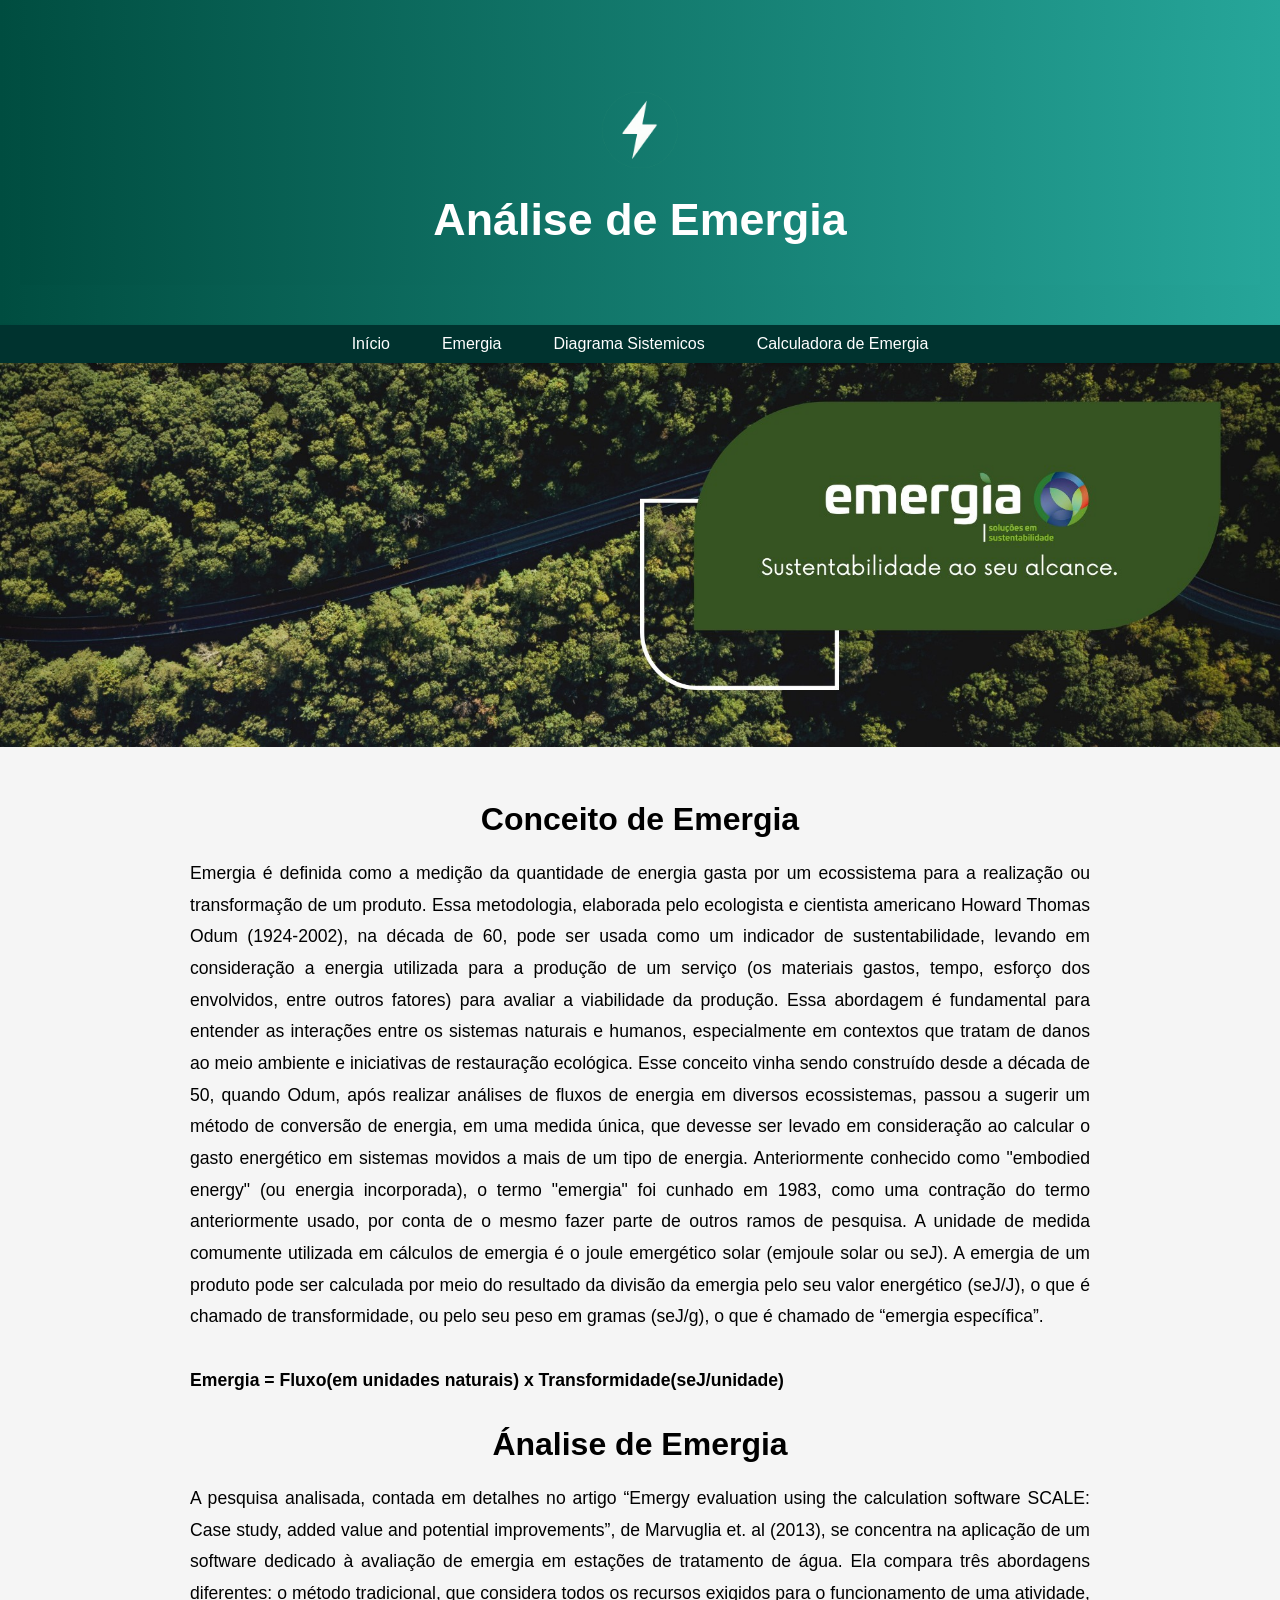
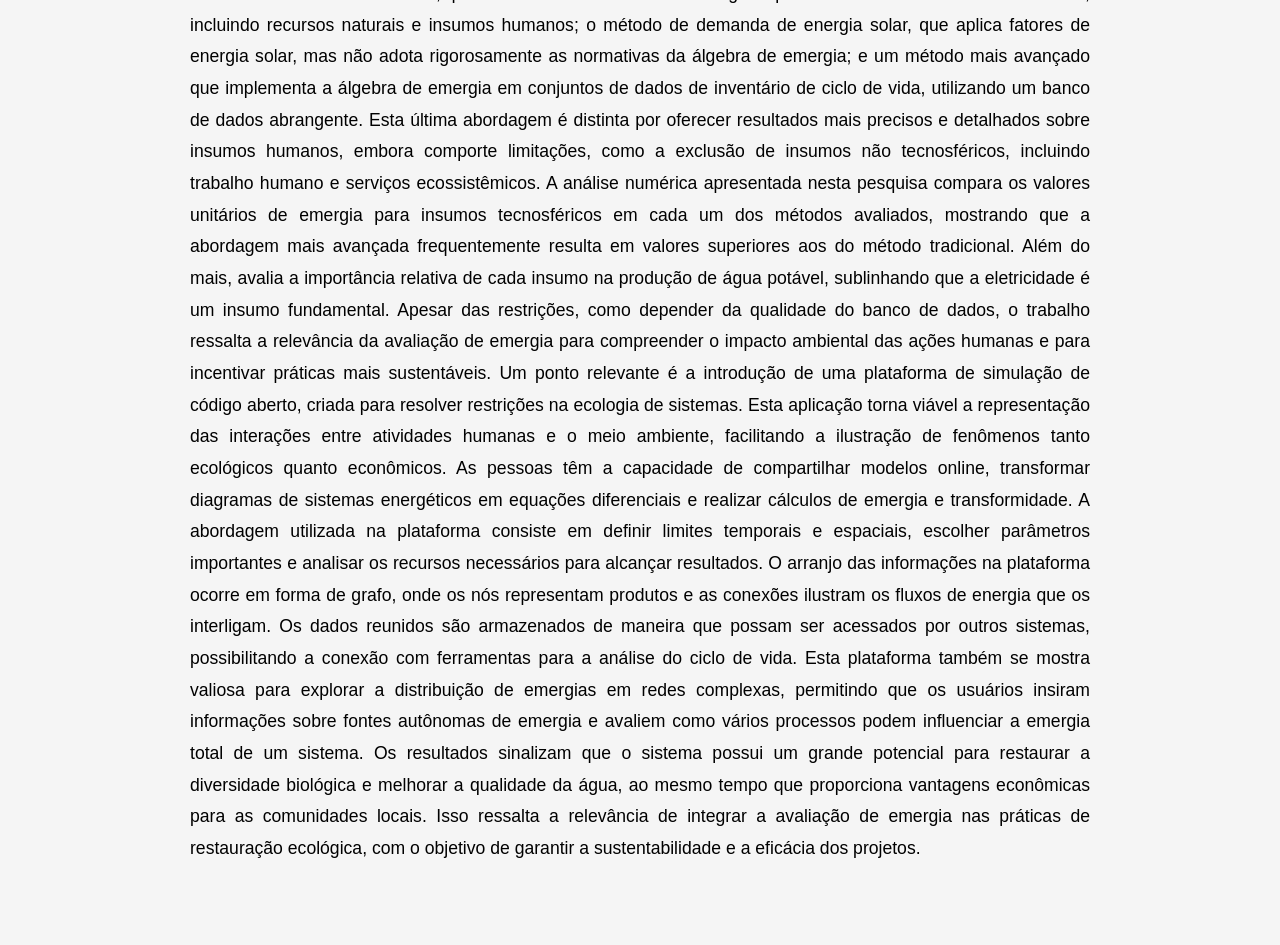
==== index.html @ 8c9085ec "Update and rename Emergia.html to index.html" ====
<!DOCTYPE html>
<html lang="pt-br">
<head>
    <meta charset="UTF-8">
    <meta name="viewport" content="width=device-width, initial-scale=1.0">
    <title>Emergia</title>
    <link rel="stylesheet" href="css/emergia.css">
</head>
<body>
  <header>
<header>
    <img src="imagem/icone_raio (2).png" alt="Ícone de emergia" class="logo-escrita">
    <h1>Análise de Emergia</h1>
</header>
  </header>

  <div class="menu-container">
      <div class="menu-toggle" onclick="toggleMenu()">☰</div>
      <nav id="nav-menu">
          <ul>
              <li><a href="Index.html">Início</a></li>
              <li><a href="Emergia.html">Emergia</a></li>
              <li><a href="diagrama_sistemicos.html">Diagrama Sistemicos</a></li>
              <li><a href="calculo_emergia.html">Calculadora de Emergia</a></li>
          </ul>
      </nav>
  </div>
  <div class="img">
  <img src="imagem/emergiaimg.jpg" alt="emergia">
</div>
  <main>
     <section class="sobre">
        <h2>Conceito de Emergia</h2>
  <p>Emergia é definida como a medição da quantidade de energia gasta por um ecossistema para a realização ou transformação de um produto. 
    Essa metodologia, elaborada pelo ecologista e cientista americano Howard Thomas Odum (1924-2002), na década de 60, pode ser usada como um indicador de sustentabilidade, levando em consideração a energia utilizada para a produção de um serviço (os materiais gastos, tempo, esforço dos envolvidos, entre outros fatores) para avaliar a viabilidade da produção. 
    Essa abordagem é fundamental para entender as interações entre os sistemas naturais e humanos, especialmente em contextos que tratam de danos ao meio ambiente e iniciativas de restauração ecológica.
    Esse conceito vinha sendo construído desde a década de 50, quando Odum, após realizar análises de fluxos de energia em diversos ecossistemas, passou a sugerir um método de conversão de energia, em uma medida única, que devesse ser levado em consideração ao calcular o gasto energético em sistemas movidos a mais de um tipo de energia.
    Anteriormente conhecido como "embodied energy" (ou energia incorporada), o termo "emergia" foi cunhado em 1983, como uma contração do termo anteriormente usado, por conta de o mesmo fazer parte de outros ramos de pesquisa.
    A unidade de medida comumente utilizada em cálculos de emergia é o joule emergético solar (emjoule solar ou seJ). 
    A emergia de um produto pode ser calculada por meio do resultado da divisão da emergia pelo seu valor energético (seJ/J), o que é chamado de transformidade, ou pelo seu peso em gramas (seJ/g), o que é chamado de “emergia específica”.
<br>
<br>
<strong>Emergia = Fluxo(em unidades naturais) x Transformidade(seJ/unidade)</strong>
</p>                                                                                                                                              
<h2>Ánalise de Emergia</h2>
<p>A pesquisa analisada, contada em detalhes no artigo “Emergy evaluation using the calculation software SCALE: Case study, added value and potential improvements”, de Marvuglia et. al (2013), se concentra na aplicação de um software dedicado à avaliação de emergia em estações de tratamento de água. Ela compara três abordagens diferentes: o método tradicional, que considera todos os recursos exigidos para o funcionamento de uma atividade, incluindo recursos naturais e insumos humanos; o método de demanda de energia solar, que aplica fatores de energia solar, mas não adota rigorosamente as normativas da álgebra de emergia; e um método mais avançado que implementa a álgebra de emergia em conjuntos de dados de inventário de ciclo de vida, utilizando um banco de dados abrangente. Esta última abordagem é distinta por oferecer resultados mais precisos e detalhados sobre insumos humanos, embora comporte limitações, como a exclusão de insumos não tecnosféricos, incluindo trabalho humano e serviços ecossistêmicos.
A análise numérica apresentada nesta pesquisa compara os valores unitários de emergia para insumos tecnosféricos em cada um dos métodos avaliados, mostrando que a abordagem mais avançada frequentemente resulta em valores superiores aos do método tradicional. Além do mais, avalia a importância relativa de cada insumo na produção de água potável, sublinhando que a eletricidade é um insumo fundamental. Apesar das restrições, como depender da qualidade do banco de dados, o trabalho ressalta a relevância da avaliação de emergia para compreender o impacto ambiental das ações humanas e para incentivar práticas mais sustentáveis.
Um ponto relevante é a introdução de uma plataforma de simulação de código aberto, criada para resolver restrições na ecologia de sistemas. Esta aplicação torna viável a representação das interações entre atividades humanas e o meio ambiente, facilitando a ilustração de fenômenos tanto ecológicos quanto econômicos. As pessoas têm a capacidade de compartilhar modelos online, transformar diagramas de sistemas energéticos em equações diferenciais e realizar cálculos de emergia e transformidade. A abordagem utilizada na plataforma consiste em definir limites temporais e espaciais, escolher parâmetros importantes e analisar os recursos necessários para alcançar resultados. O arranjo das informações na plataforma ocorre em forma de grafo, onde os nós representam produtos e as conexões ilustram os fluxos de energia que os interligam. Os dados reunidos são armazenados de maneira que possam ser acessados por outros sistemas, possibilitando a conexão com ferramentas para a análise do ciclo de vida. Esta plataforma também se mostra valiosa para explorar a distribuição de emergias em redes complexas, permitindo que os usuários insiram informações sobre fontes autônomas de emergia e avaliem como vários processos podem influenciar a emergia total de um sistema.
Os resultados sinalizam que o sistema possui um grande potencial para restaurar a diversidade biológica e melhorar a qualidade da água, ao mesmo tempo que proporciona vantagens econômicas para as comunidades locais. Isso ressalta a relevância de integrar a avaliação de emergia nas práticas de restauração ecológica, com o objetivo de garantir a sustentabilidade e a eficácia dos projetos.</p>
</section>
</main>
<script src="JS/menu.js"></script>
---- css/emergia.css ----
/* Reset básico */
* {
    margin: 0;
    padding: 0;
    box-sizing: border-box;
}

/* Corpo */
body {
    font-family: Arial, sans-serif;
    background-color: whitesmoke;
}

/* Cabeçalho */
header {
    background: linear-gradient(to right, #004d40, #26a69a);
    padding: 40px 20px;
    text-align: center;
}

header .logo-escrita {
    width: 100px;
    margin-bottom: 10px;
    align-items: center;
}

header h1 {
    font-size: 2.8rem;
    font-weight: bold;
    color: #ffffff;
}

.menu-container {
  background-color: #00332f;
  box-shadow: 0 2px 4px rgba(0, 0, 0, 0.2);
  padding: 10px;
  position: relative;
}
nav {
    display: flex;
    justify-content: center;
    gap: 20px;
}

nav ul {
    list-style: none;
    display: flex;
    gap: 20px;
    padding: 0;
    margin-top: auto;
    margin-bottom: auto;
}

nav ul li a {
    color: white;
    text-decoration: none;
    font-size: 1rem;
    padding: 8px 16px;
    border-radius: 6px;
    transition: 0.3s;
}

nav ul li a:hover {
    background-color: #a7ffeb;
    color: #004d40;
    transform: scale(1.05);
}

.menu-toggle {
  display: none;
  font-size: 30px;
  cursor: pointer;
  color: white;
  background-color: #004d40;
  padding: 8px 12px;
  border-radius: 6px;
  margin-bottom: 10px;
}

#nav-menu {
  display: flex;
  justify-content: center;
  gap: 20px;
  transition: max-height 0.3s ease;
}

#nav-menu ul {
  list-style: none;
  display: flex;
  gap: 20px;
  padding: 0;
  margin: 0;
}

#nav-menu ul li a {
  color: white;
  text-decoration: none;
  font-size: 1rem;
  padding: 8px 16px;
  border-radius: 6px;
  transition: 0.3s;
}

#nav-menu ul li a:hover {
  background-color: #a7ffeb;
  color: #004d40;
  transform: scale(1.05);
}

/* Conteúdo principal */
main {
    padding: 50px 20px;
}

.sobre h2 {
    font-size: 2rem;
    color:black;
    text-align: center;
    margin-bottom: 20px;
}

.sobre p {
    font-size: 1.1rem;
    line-height: 1.8;
    max-width: 900px;
    margin: 0 auto 30px;
    color: black;
    text-align: justify;
}

img {
    width: 100%;
    max-height: 400px; /* ou ajuste para o valor desejado */
    object-fit: cover;
}


@media (max-width: 768px) {
  #nav-menu {
    display: none;
    flex-direction: column;
    align-items: center;
  }

  #nav-menu.active {
    display: flex;
  }

  .menu-toggle {
    display: block;
  }

  #nav-menu ul {
    flex-direction: column;
    gap: 10px;
    width: 100%;
    padding: 0;
  }

  #nav-menu ul li {
    width: 100%;
    text-align: center;
  }

  #nav-menu ul li a {
    display: block;
    width: 100%;
    padding: 12px;
  }
}
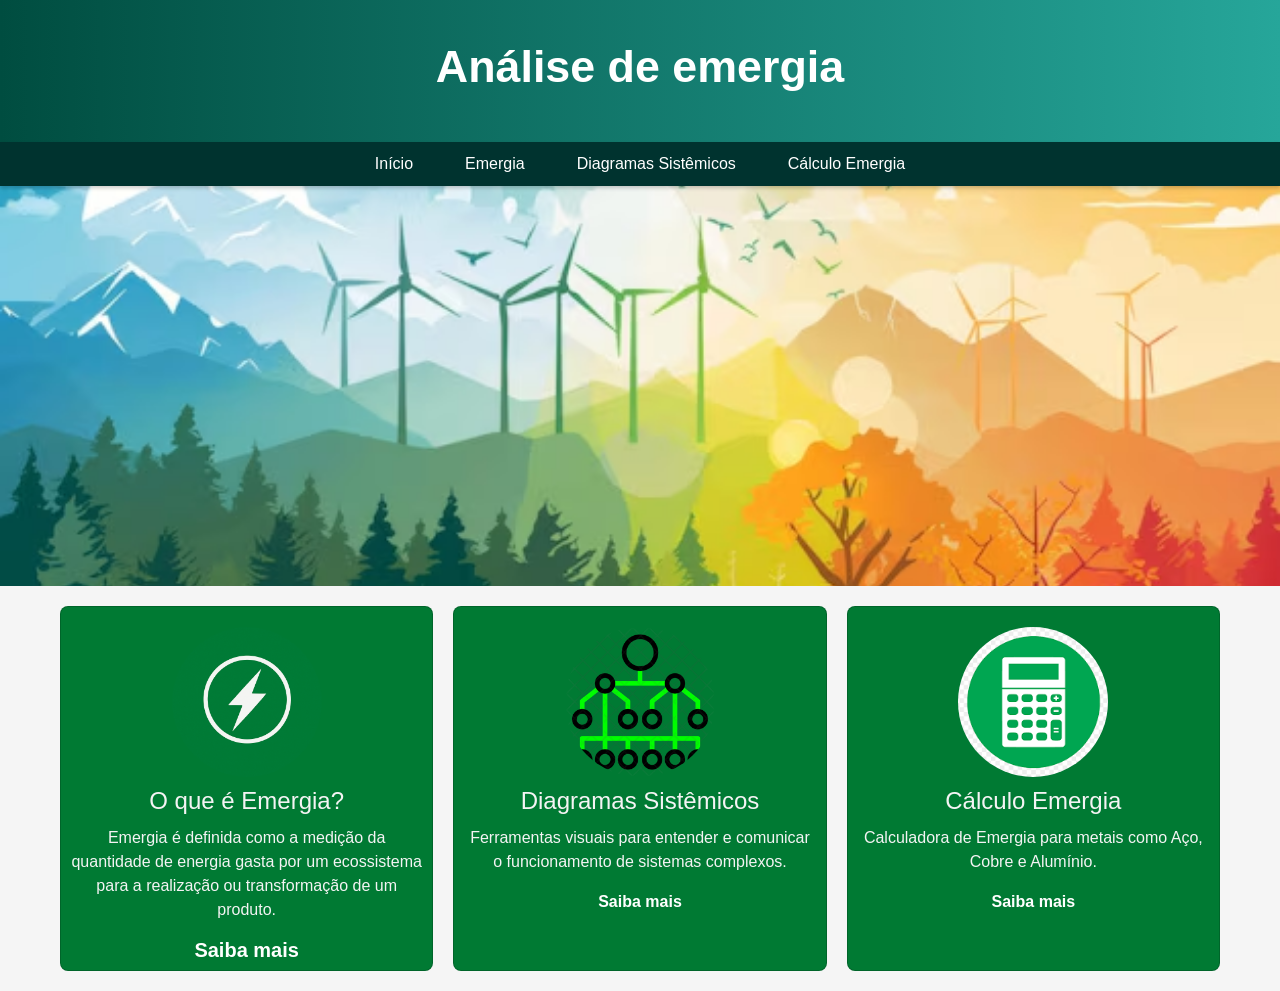
==== commit 141cca93: "Update and rename Index.html to index.html" ====
--- a/index.html
+++ b/index.html
@@ -1,52 +1,66 @@
 <!DOCTYPE html>
 <html lang="pt-br">
 <head>
-    <meta charset="UTF-8">
-    <meta name="viewport" content="width=device-width, initial-scale=1.0">
-    <title>Emergia</title>
-    <link rel="stylesheet" href="css/emergia.css">
+  <meta charset="UTF-8">
+  <meta name="viewport" content="width=device-width, initial-scale=1.0">
+  <title>Início</title>
+  <link href="https://cdn.jsdelivr.net/npm/bootstrap@5.3.0-alpha1/dist/css/bootstrap.min.css" rel="stylesheet">
+  <link rel="stylesheet" href="css/inicio.css">
 </head>
 <body>
   <header>
-<header>
-    <img src="imagem/icone_raio (2).png" alt="Ícone de emergia" class="logo-escrita">
-    <h1>Análise de Emergia</h1>
-</header>
+    <div class="escrita">
+      <h1>Análise de emergia</h1>
+    </div>
   </header>
 
-  <div class="menu-container">
-      <div class="menu-toggle" onclick="toggleMenu()">☰</div>
-      <nav id="nav-menu">
-          <ul>
-              <li><a href="Index.html">Início</a></li>
-              <li><a href="Emergia.html">Emergia</a></li>
-              <li><a href="diagrama_sistemicos.html">Diagrama Sistemicos</a></li>
-              <li><a href="calculo_emergia.html">Calculadora de Emergia</a></li>
-          </ul>
-      </nav>
+<div class="menu-container">
+    <div class="menu-toggle" onclick="toggleMenu()">☰</div>
+    <nav id="nav-menu">
+        <ul>
+            <li><a href="index.html">Início</a></li>
+            <li><a href="Emergia.html">Emergia</a></li>
+            <li><a href="diagrama_sistemicos.html">Diagramas Sistêmicos </a></li>
+            <li><a href="calculo_emergia.html">Cálculo Emergia</a></li>
+        </ul>
+    </nav>
+</div>
+
+  <script src="JS/menu.js"></script>
+
+  <div class="img">
+    <img src="imagem/Emergia.avif" alt="emergia imagem">
   </div>
-  <div class="img">
-  <img src="imagem/emergiaimg.jpg" alt="emergia">
-</div>
-  <main>
-     <section class="sobre">
-        <h2>Conceito de Emergia</h2>
-  <p>Emergia é definida como a medição da quantidade de energia gasta por um ecossistema para a realização ou transformação de um produto. 
-    Essa metodologia, elaborada pelo ecologista e cientista americano Howard Thomas Odum (1924-2002), na década de 60, pode ser usada como um indicador de sustentabilidade, levando em consideração a energia utilizada para a produção de um serviço (os materiais gastos, tempo, esforço dos envolvidos, entre outros fatores) para avaliar a viabilidade da produção. 
-    Essa abordagem é fundamental para entender as interações entre os sistemas naturais e humanos, especialmente em contextos que tratam de danos ao meio ambiente e iniciativas de restauração ecológica.
-    Esse conceito vinha sendo construído desde a década de 50, quando Odum, após realizar análises de fluxos de energia em diversos ecossistemas, passou a sugerir um método de conversão de energia, em uma medida única, que devesse ser levado em consideração ao calcular o gasto energético em sistemas movidos a mais de um tipo de energia.
-    Anteriormente conhecido como "embodied energy" (ou energia incorporada), o termo "emergia" foi cunhado em 1983, como uma contração do termo anteriormente usado, por conta de o mesmo fazer parte de outros ramos de pesquisa.
-    A unidade de medida comumente utilizada em cálculos de emergia é o joule emergético solar (emjoule solar ou seJ). 
-    A emergia de um produto pode ser calculada por meio do resultado da divisão da emergia pelo seu valor energético (seJ/J), o que é chamado de transformidade, ou pelo seu peso em gramas (seJ/g), o que é chamado de “emergia específica”.
-<br>
-<br>
-<strong>Emergia = Fluxo(em unidades naturais) x Transformidade(seJ/unidade)</strong>
-</p>                                                                                                                                              
-<h2>Ánalise de Emergia</h2>
-<p>A pesquisa analisada, contada em detalhes no artigo “Emergy evaluation using the calculation software SCALE: Case study, added value and potential improvements”, de Marvuglia et. al (2013), se concentra na aplicação de um software dedicado à avaliação de emergia em estações de tratamento de água. Ela compara três abordagens diferentes: o método tradicional, que considera todos os recursos exigidos para o funcionamento de uma atividade, incluindo recursos naturais e insumos humanos; o método de demanda de energia solar, que aplica fatores de energia solar, mas não adota rigorosamente as normativas da álgebra de emergia; e um método mais avançado que implementa a álgebra de emergia em conjuntos de dados de inventário de ciclo de vida, utilizando um banco de dados abrangente. Esta última abordagem é distinta por oferecer resultados mais precisos e detalhados sobre insumos humanos, embora comporte limitações, como a exclusão de insumos não tecnosféricos, incluindo trabalho humano e serviços ecossistêmicos.
-A análise numérica apresentada nesta pesquisa compara os valores unitários de emergia para insumos tecnosféricos em cada um dos métodos avaliados, mostrando que a abordagem mais avançada frequentemente resulta em valores superiores aos do método tradicional. Além do mais, avalia a importância relativa de cada insumo na produção de água potável, sublinhando que a eletricidade é um insumo fundamental. Apesar das restrições, como depender da qualidade do banco de dados, o trabalho ressalta a relevância da avaliação de emergia para compreender o impacto ambiental das ações humanas e para incentivar práticas mais sustentáveis.
-Um ponto relevante é a introdução de uma plataforma de simulação de código aberto, criada para resolver restrições na ecologia de sistemas. Esta aplicação torna viável a representação das interações entre atividades humanas e o meio ambiente, facilitando a ilustração de fenômenos tanto ecológicos quanto econômicos. As pessoas têm a capacidade de compartilhar modelos online, transformar diagramas de sistemas energéticos em equações diferenciais e realizar cálculos de emergia e transformidade. A abordagem utilizada na plataforma consiste em definir limites temporais e espaciais, escolher parâmetros importantes e analisar os recursos necessários para alcançar resultados. O arranjo das informações na plataforma ocorre em forma de grafo, onde os nós representam produtos e as conexões ilustram os fluxos de energia que os interligam. Os dados reunidos são armazenados de maneira que possam ser acessados por outros sistemas, possibilitando a conexão com ferramentas para a análise do ciclo de vida. Esta plataforma também se mostra valiosa para explorar a distribuição de emergias em redes complexas, permitindo que os usuários insiram informações sobre fontes autônomas de emergia e avaliem como vários processos podem influenciar a emergia total de um sistema.
-Os resultados sinalizam que o sistema possui um grande potencial para restaurar a diversidade biológica e melhorar a qualidade da água, ao mesmo tempo que proporciona vantagens econômicas para as comunidades locais. Isso ressalta a relevância de integrar a avaliação de emergia nas práticas de restauração ecológica, com o objetivo de garantir a sustentabilidade e a eficácia dos projetos.</p>
-</section>
-</main>
-<script src="JS/menu.js"></script>
+
+  <div class="container">
+    <div class="card">
+      <img src="imagem/Icone_raio.png" alt="Ícone-emergia">
+      <div class="description">
+        <h3>O que é Emergia?</h3>
+        <p>Emergia é definida como a medição da quantidade de energia gasta por um ecossistema para a realização ou transformação de um produto.</p>
+        <h5><a href="emergia.html">Saiba mais</a></h5>
+      </div>
+    </div>
+
+    <div class="card">
+      <img src="imagem/iconediagramaverde.png" alt="Diagrama Sistêmico">
+      <div class="description">
+        <h3>Diagramas Sistêmicos</h3>
+        <p>Ferramentas visuais para entender e comunicar o funcionamento de sistemas complexos.</p>
+        <a href="diagrama_sistemicos.html">Saiba mais</a>
+      </div>
+    </div>
+
+    <div class="card">
+      <img src="imagem/calculadora.png" alt="Cálculo Emergia">
+      <div class="description">
+        <h3>Cálculo Emergia</h3>
+        <p>Calculadora de Emergia para metais como Aço, Cobre e Alumínio.</p>
+        <a href="calculo_emergia.html">Saiba mais</a>
+      </div>
+    </div>
+  </div>
+
+
+</body>
+</html>
--- a/css/inicio.css
+++ b/css/inicio.css
@@ -0,0 +1,196 @@
+
+
+/* Corpo */
+body {
+    font-family: Arial, sans-serif;
+    background-color: whitesmoke;
+}
+
+/* Cabeçalho */
+header {
+    background: linear-gradient(to right, #004d40, #26a69a);
+    padding: 40px 20px;
+    text-align: center;
+}
+
+header .logo-escrita {
+    width: 100px;
+    margin-bottom: 10px;
+    align-items: center;
+}
+
+header h1 {
+    font-size: 2.8rem;
+    font-weight: bold;
+    color: #ffffff;
+}
+
+.menu-container {
+  background-color: #00332f;
+  box-shadow: 0 2px 4px rgba(0, 0, 0, 0.2);
+  padding: 10px;
+  position: relative;
+}
+nav {
+    display: flex;
+    justify-content: center;
+    gap: 20px;
+}
+
+nav ul {
+    list-style: none;
+    display: flex;
+    gap: 20px;
+    padding: 0;
+    margin-top: auto;
+    margin-bottom: auto;
+}
+
+nav ul li a {
+    color: white;
+    text-decoration: none;
+    font-size: 1rem;
+    padding: 8px 16px;
+    border-radius: 6px;
+    transition: 0.3s;
+}
+
+nav ul li a:hover {
+    background-color: #a7ffeb;
+    color: #004d40;
+    transform: scale(1.05);
+}
+
+.menu-toggle {
+  display: none;
+  font-size: 30px;
+  cursor: pointer;
+  color: white;
+  background-color: #004d40;
+  padding: 8px 12px;
+  border-radius: 6px;
+  margin-bottom: 10px;
+}
+
+#nav-menu {
+  display: flex;
+  justify-content: center;
+  gap: 20px;
+  transition: max-height 0.3s ease;
+}
+
+#nav-menu ul {
+  list-style: none;
+  display: flex;
+  gap: 20px;
+  padding: 0;
+  margin: 0;
+}
+
+#nav-menu ul li a {
+  color: white;
+  text-decoration: none;
+  font-size: 1rem;
+  padding: 8px 16px;
+  border-radius: 6px;
+  transition: 0.3s;
+}
+
+#nav-menu ul li a:hover {
+  background-color: #a7ffeb;
+  color: #004d40;
+  transform: scale(1.05);
+}
+
+.img img {
+  width: 100%;
+  max-height: 400px;
+  object-fit: cover;
+}
+
+.container {
+  display: grid;
+  grid-template-columns: repeat(auto-fill, minmax(300px, 1fr));
+  gap: 20px;
+  width: 100%;
+  max-width: 1200px;
+  margin: 0 auto;
+  padding: 20px;
+}
+
+.card {
+  background-color: #007A33;
+  border-radius: 8px;
+  overflow: hidden;
+  transition: transform 0.3s ease;
+  text-align: center;
+}
+
+.card img {
+  width: 150px;
+  height: 150px;
+  object-fit: cover;
+  border-radius: 50%;
+  margin: 20px auto 0;
+  display: block;
+}
+
+.card h3 {
+  font-size: 1.5rem;
+  margin: 10px 0;
+  color: #f4f4f4;
+}
+
+.card p {
+  font-size: 1rem;
+  color: #f4f4f4;
+  padding: 0 10px;
+}
+
+.card a {
+  color: white;
+  text-decoration: none;
+  font-weight: bold;
+}
+
+.card a:hover {
+  color: black;
+}
+
+.card:hover {
+  transform: translateY(-5px);
+}
+
+@media (max-width: 768px) {
+  #nav-menu {
+    display: none;
+    flex-direction: column;
+    align-items: center;
+  }
+
+  #nav-menu.active {
+    display: flex;
+  }
+
+  .menu-toggle {
+    display: block;
+  }
+
+  #nav-menu ul {
+    flex-direction: column;
+    gap: 10px;
+    width: 100%;
+    padding: 0;
+  }
+
+  #nav-menu ul li {
+    width: 100%;
+    text-align: center;
+  }
+
+  #nav-menu ul li a {
+    display: block;
+    width: 100%;
+    padding: 12px;
+  }
+}
